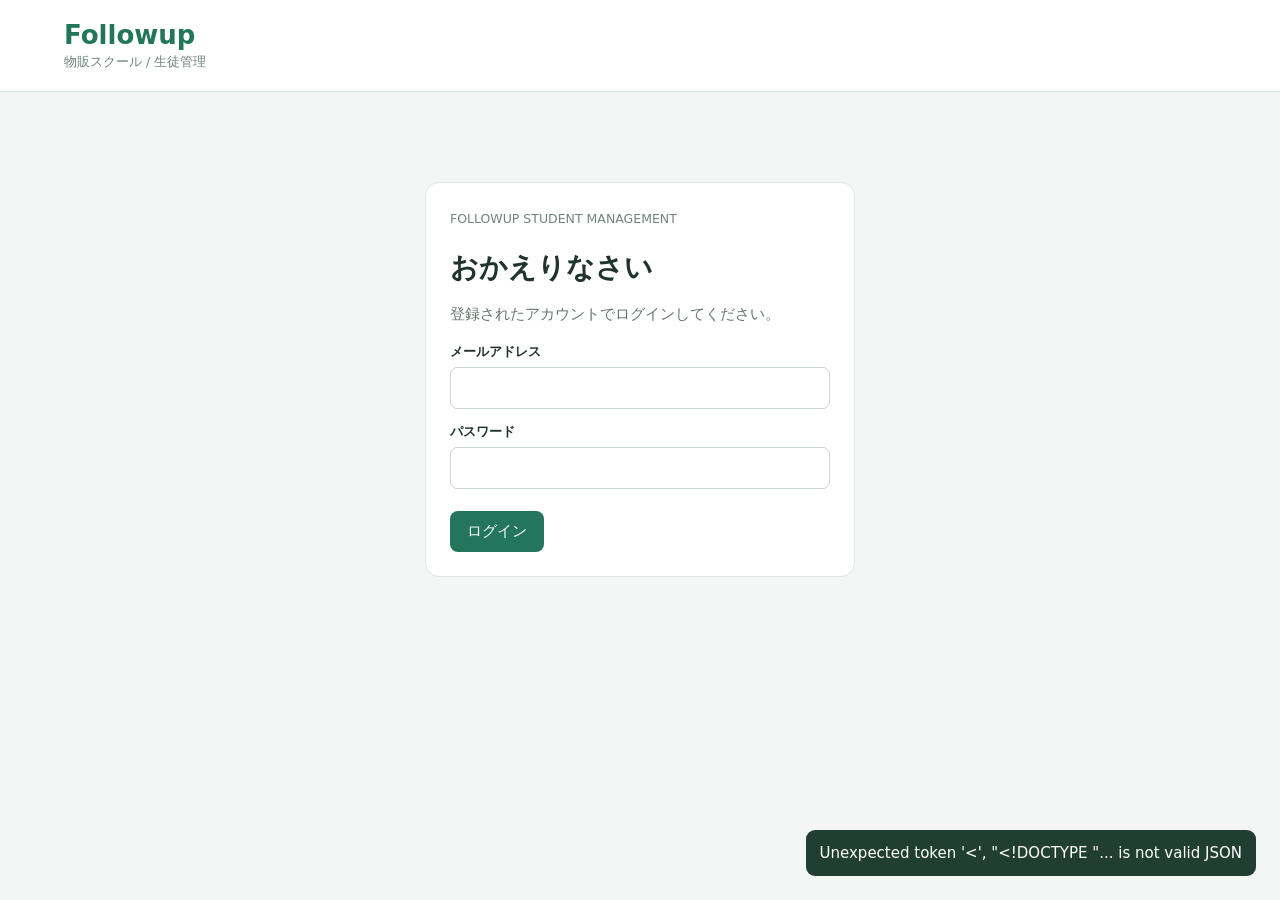
==== web/index.html @ 6c976898 "Build XServer student management with isolated student access" ====
<!doctype html>
<html lang="ja">
  <head>
    <meta charset="utf-8" />
    <meta name="viewport" content="width=device-width, initial-scale=1" />
    <title>Followup｜生徒管理</title>
    <link rel="stylesheet" href="./style.css" />
    <script src="./app.js" defer></script>
  </head>
  <body>
    <header>
      <div>
        <span class="brand">Followup</span
        ><small>物販スクール / 生徒管理</small>
      </div>
      <div id="account"></div>
    </header>
    <main id="app"></main>
    <div id="notice" role="status"></div>
  </body>
</html>
---- web/style.css ----
:root {
  font-family:
    system-ui,
    -apple-system,
    sans-serif;
  color: #20342f;
  background: #f3f6f4;
  font-size: 15px;
}
* {
  box-sizing: border-box;
}
body {
  margin: 0;
}
header {
  background: #fff;
  border-bottom: 1px solid #dae5de;
  padding: 20px 5%;
  display: flex;
  justify-content: space-between;
  align-items: center;
}
.brand {
  font-size: 26px;
  font-weight: 800;
  color: #23765b;
}
small {
  display: block;
  color: #70847a;
  margin-top: 4px;
}
main {
  max-width: 1250px;
  margin: 36px auto;
  padding: 0 24px;
}
h1 {
  font-size: 28px;
  margin-bottom: 8px;
}
h2 {
  font-size: 20px;
}
p {
  color: #65776c;
  line-height: 1.7;
}
button {
  background: #23765b;
  color: white;
  border: 0;
  padding: 11px 17px;
  border-radius: 8px;
  cursor: pointer;
  font: inherit;
}
button.secondary {
  background: #e8eeea;
  color: #294f3e;
}
button.link {
  background: none;
  color: #23765b;
  padding: 0;
  text-align: left;
  font-weight: 700;
}
button:disabled {
  opacity: 0.5;
}
input,
select,
textarea {
  width: 100%;
  padding: 11px;
  border: 1px solid #cddad1;
  border-radius: 7px;
  font: inherit;
  background: white;
}
textarea {
  min-height: 95px;
  resize: vertical;
}
label {
  display: block;
  font-size: 13px;
  font-weight: 600;
  margin: 14px 0 6px;
}
section,
.card {
  background: white;
  border: 1px solid #e0e8e2;
  border-radius: 14px;
  padding: 24px;
  margin: 20px 0;
}
.toolbar {
  display: flex;
  gap: 12px;
  align-items: center;
  flex-wrap: wrap;
}
.toolbar input,
.toolbar select {
  width: auto;
}
.metrics {
  display: grid;
  grid-template-columns: repeat(4, 1fr);
  gap: 16px;
}
.metrics .card {
  margin: 16px 0;
}
.value {
  font-size: 27px;
  font-weight: 750;
  margin-top: 10px;
}
.grid {
  display: grid;
  grid-template-columns: repeat(3, 1fr);
  gap: 0 18px;
}
.wide {
  grid-column: 1/-1;
}
.tablewrap {
  overflow: auto;
}
table {
  border-collapse: collapse;
  width: 100%;
  white-space: nowrap;
}
th,
td {
  text-align: left;
  padding: 16px 12px;
  border-bottom: 1px solid #edf1ee;
}
th {
  color: #70847a;
  font-size: 12px;
}
.badge {
  padding: 5px 9px;
  border-radius: 20px;
  font-size: 12px;
  background: #eaf3ee;
  color: #287153;
}
.warn {
  background: #fff0dc;
  color: #956119;
}
.danger {
  background: #fde8e8;
  color: #ad4444;
}
.login {
  max-width: 430px;
  margin: 10vh auto;
}
.actions {
  display: flex;
  gap: 10px;
  margin-top: 22px;
  flex-wrap: wrap;
}
#notice {
  position: fixed;
  bottom: 24px;
  right: 24px;
  background: #203e32;
  color: white;
  border-radius: 9px;
  padding: 14px;
  display: none;
  max-width: 90vw;
}
.chart {
  display: flex;
  gap: 14px;
  align-items: end;
  height: 190px;
  overflow: auto;
  margin-top: 20px;
}
.barcol {
  flex: 1;
  min-width: 70px;
  text-align: center;
  font-size: 12px;
}
.bar {
  background: #5aa789;
  border-radius: 5px 5px 0 0;
  min-height: 2px;
  margin: 6px auto;
  width: 65%;
}
.muted {
  color: #76867b;
}
.error {
  color: #ad4444;
}
details summary {
  cursor: pointer;
  color: #23765b;
  font-weight: 600;
}
a {
  color: #23765b;
}
@media (max-width: 750px) {
  .metrics,
  .grid {
    grid-template-columns: 1fr 1fr;
  }
  .wide {
    grid-column: 1/-1;
  }
  header {
    padding: 16px;
  }
  .brand {
    font-size: 22px;
  }
  main {
    padding: 0 14px;
  }
  .metrics .value {
    font-size: 20px;
  }
  section {
    padding: 16px;
  }
}
@media (max-width: 450px) {
  .grid {
    grid-template-columns: 1fr;
  }
  .metrics {
    gap: 8px;
  }
  .metrics .card {
    padding: 14px;
  }
}
.trend-grid {
  display: grid;
  grid-template-columns: repeat(3, minmax(0, 1fr));
  gap: 24px;
}
.trend-grid > div {
  min-width: 0;
}
.trend-grid h3 {
  font-size: 15px;
}
.negative {
  background: #c36b6b;
}
.reset {
  margin-top: 24px;
}
.toolbar input[type="search"] {
  max-width: 230px;
}
input:focus,
textarea:focus,
select:focus,
button:focus-visible {
  outline: 3px solid #a8d3c0;
  outline-offset: 2px;
}
.comment {
  white-space: normal;
  overflow-wrap: anywhere;
}
.chart .barcol span {
  white-space: nowrap;
}
header #account {
  display: flex;
  align-items: center;
  gap: 8px;
  flex-wrap: wrap;
}
@media (max-width: 850px) {
  .trend-grid {
    grid-template-columns: 1fr;
  }
  .trend-grid .chart {
    height: 150px;
  }
}
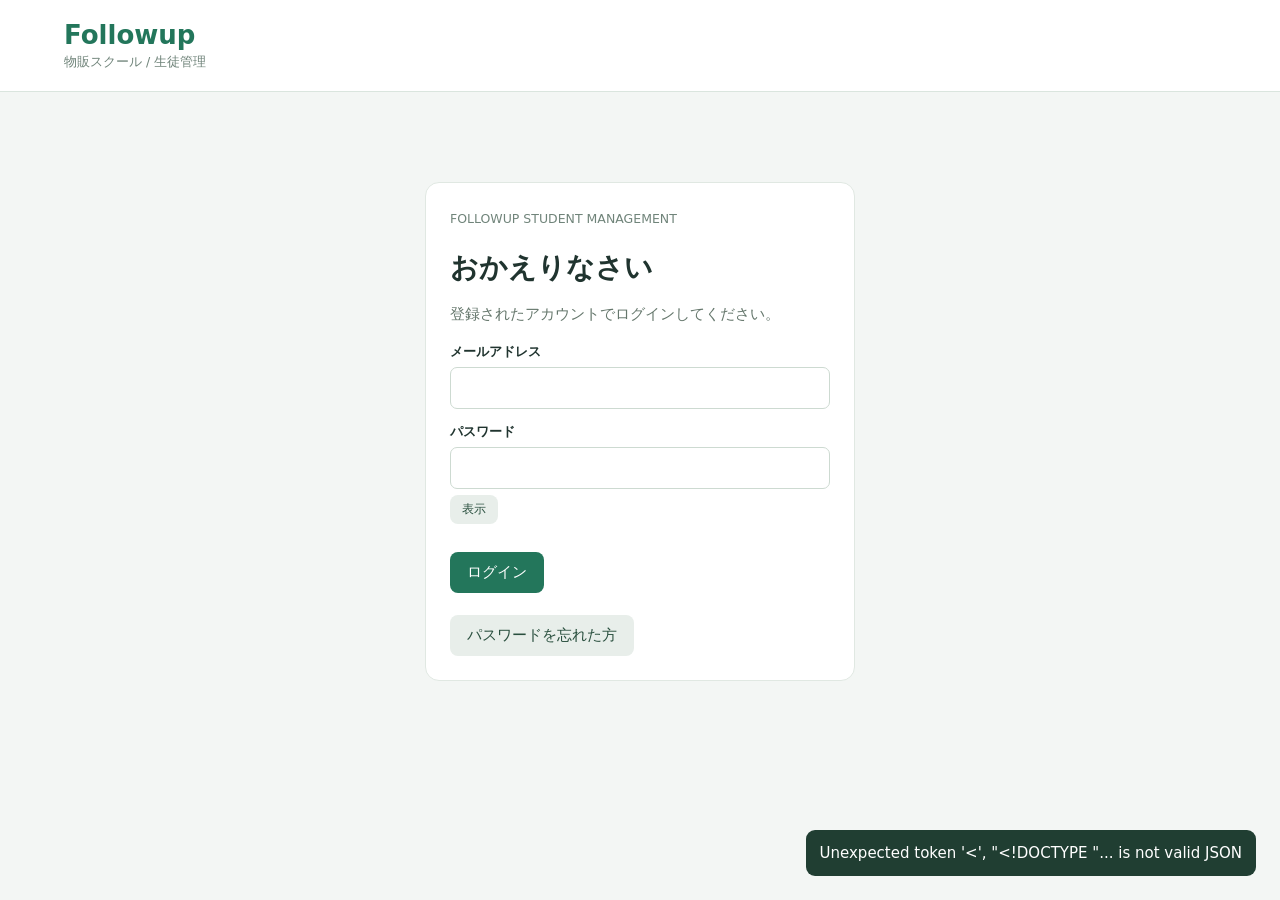
==== commit 7ea941ae: "Add password recovery, visibility controls and manual account unlocking" ====
--- a/web/index.html
+++ b/web/index.html
@@ -4,8 +4,8 @@
     <meta charset="utf-8" />
     <meta name="viewport" content="width=device-width, initial-scale=1" />
     <title>Followup｜生徒管理</title>
-    <link rel="stylesheet" href="./style.css" />
-    <script src="./app.js" defer></script>
+    <link rel="stylesheet" href="./style.css?v=20261011-auth" />
+    <script src="./app.js?v=20261011-auth" defer></script>
   </head>
   <body>
     <header>
--- a/web/style.css
+++ b/web/style.css
@@ -301,3 +301,9 @@
     height: 150px;
   }
 }
+.password-toggle {
+  font-size: 12px;
+  padding: 6px 12px;
+  margin-top: 6px;
+  margin-bottom: 6px;
+}
